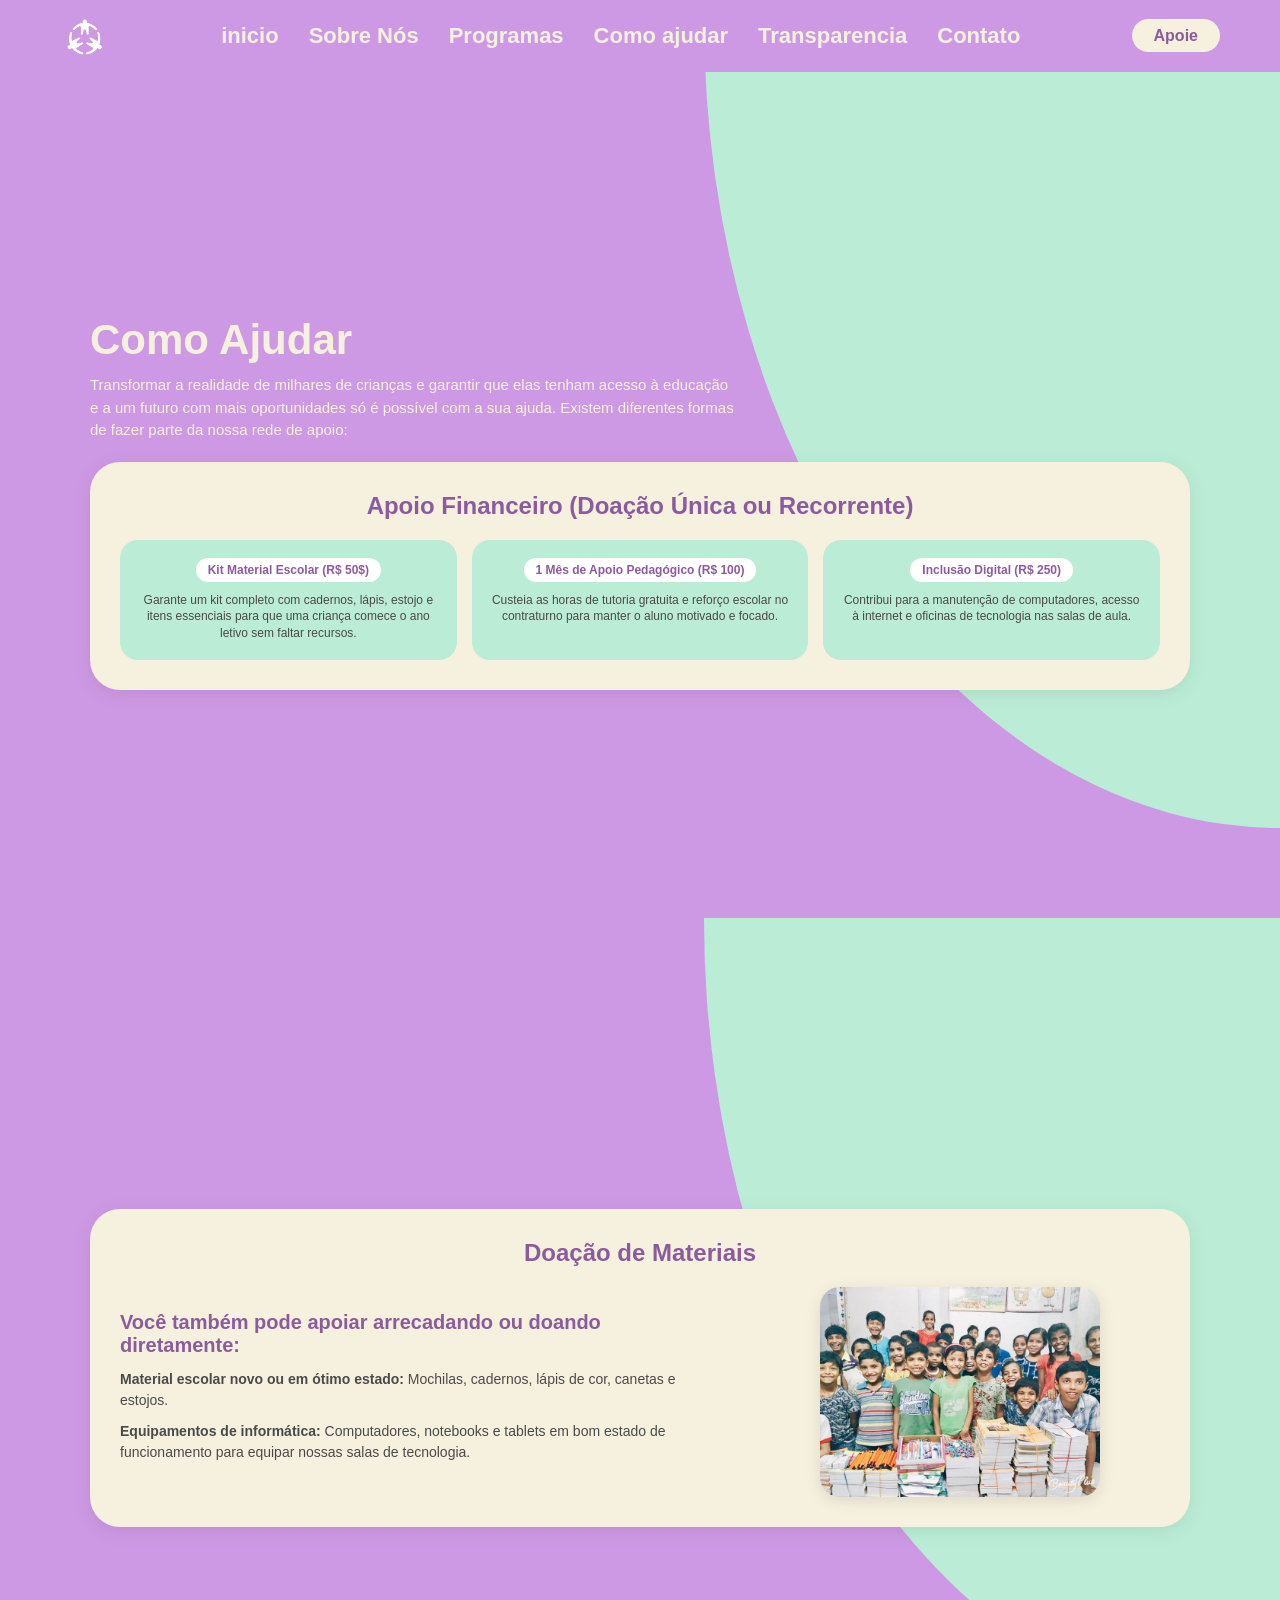
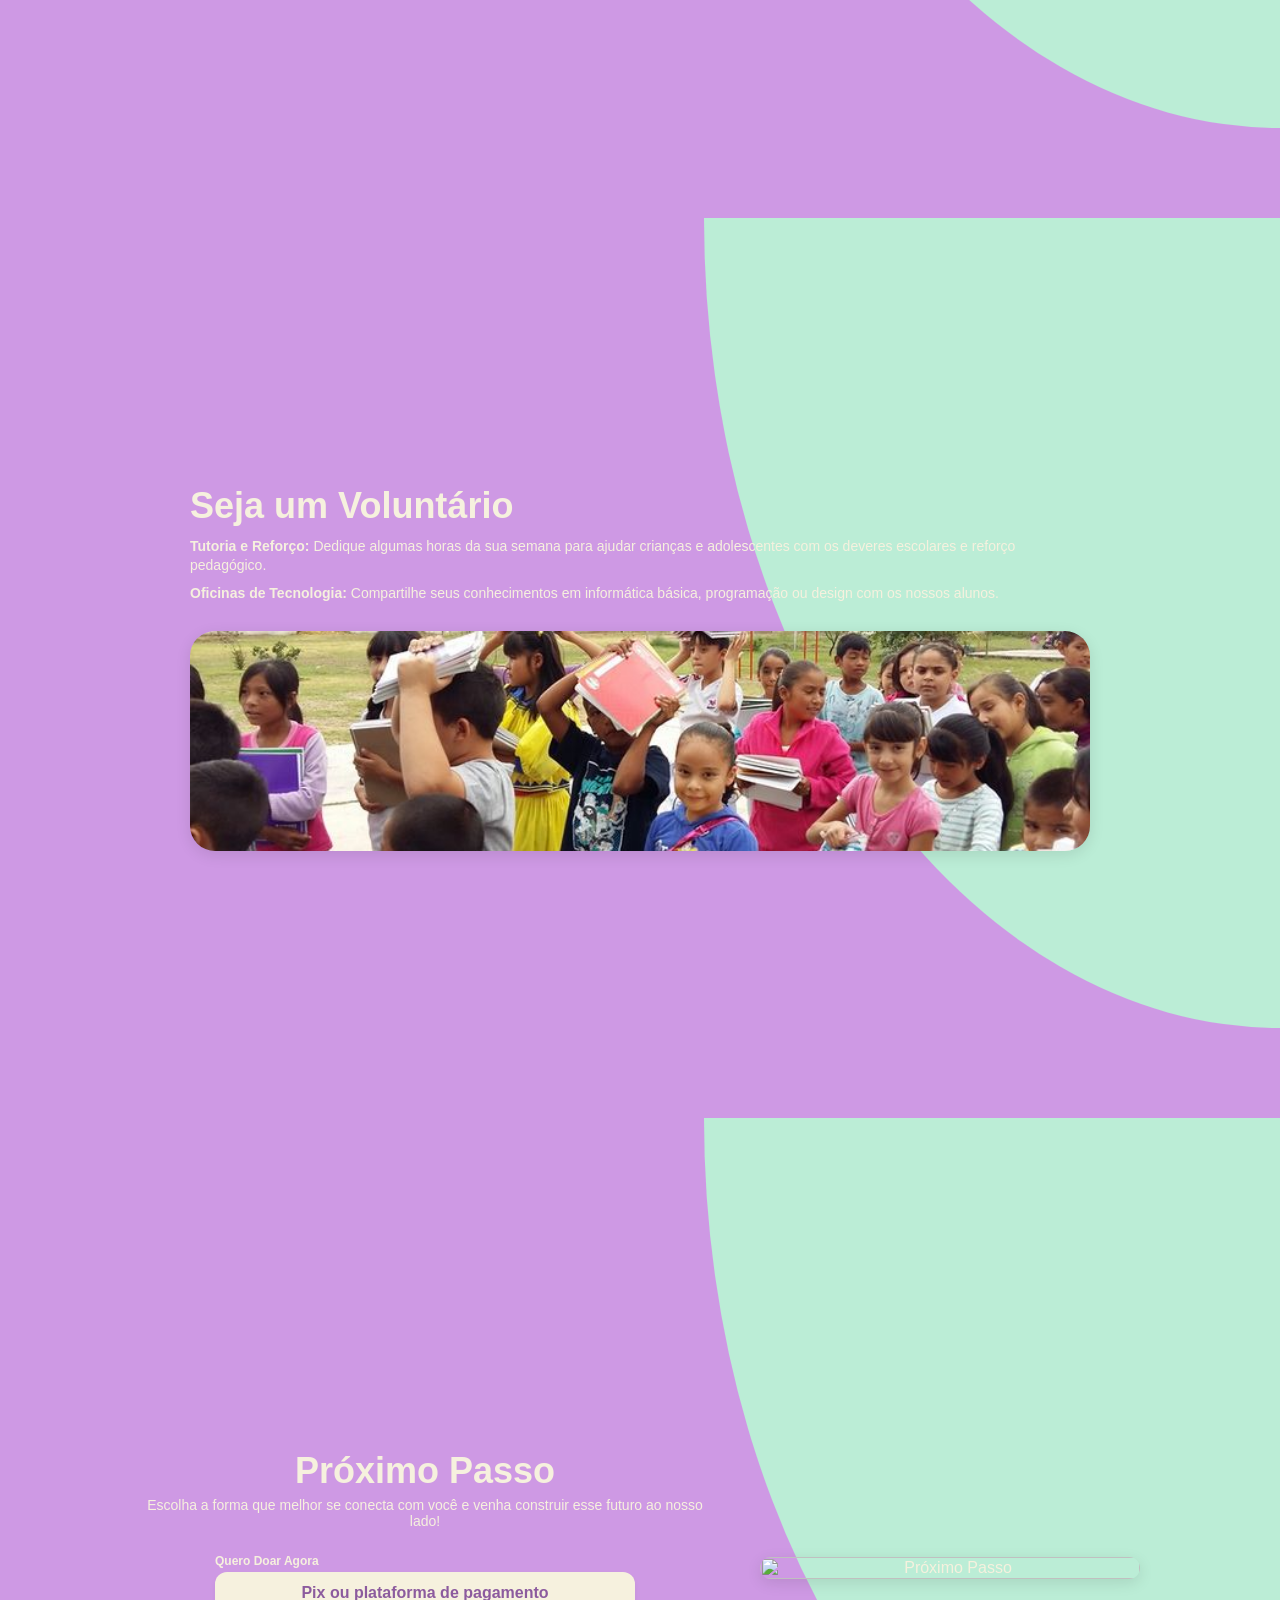
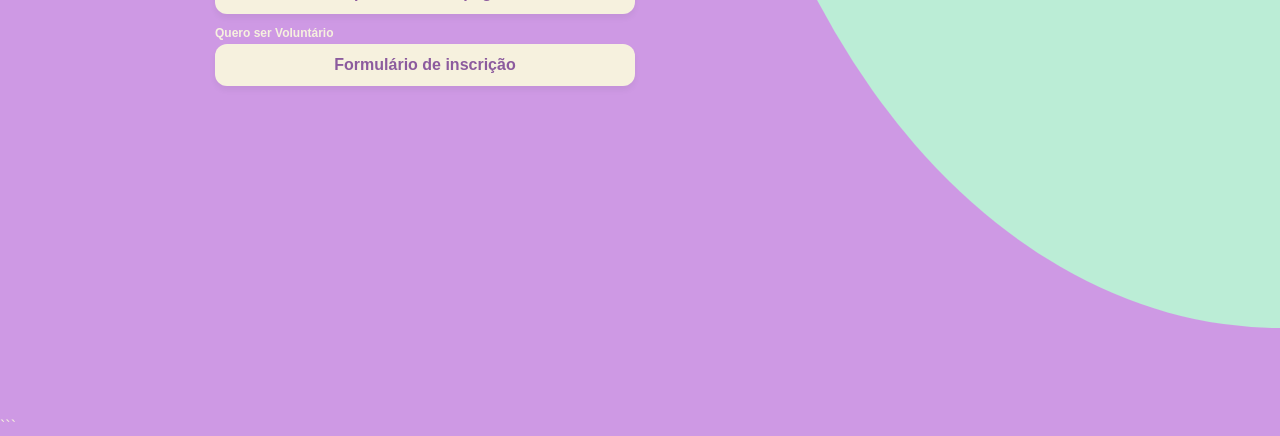
==== pages/como-ajudar.html @ f04b4168 "Atualizando o site" ====
```html
<!DOCTYPE html>
<html lang="pt-BR">

<head>
    <meta charset="UTF-8">
    <meta name="viewport" content="width=device-width, initial-scale=1.0">
    <title>Como Ajudar - Rede de Apoio</title>

    <link rel="stylesheet" href="../css/global.css">
    <link rel="stylesheet" href="../css/como-ajudar.css">
</head>

<body>

    <header class="header">
        <div class="logo-container">
            <a href="../index.html">
                <img src="../imagens/logo-branca.svg" alt="Logotipo" class="logo">
            </a>
        </div>

        <nav class="nav-menu">
            <a href="../index.html">inicio</a>
            <a href="sobre.html">Sobre Nós</a>
            <a href="programas.html">Programas</a>
            <a href="como-ajudar.html">Como ajudar</a>
            <a href="transparencia.html">Transparencia</a>
            <a href="contato.html">Contato</a>
        </nav>

        <div class="apoie-container">
            <a href="apoie.html" class="btn-apoie">Apoie</a>
        </div>
    </header>

    <section class="secao-tela primeira-tela fundo-roxo-onda-verde-topo">
        <div class="conteudo-principal">
            <h1>Como Ajudar</h1>
            <p>Transformar a realidade de milhares de crianças e garantir que elas tenham acesso à educação e a um futuro com mais oportunidades só é possível com a sua ajuda. Existem diferentes formas de fazer parte da nossa rede de apoio:</p>
        </div>

        <div class="card-container">
            <h2>Apoio Financeiro (Doação Única ou Recorrente)</h2>

            <div class="cards-grid">
                <div class="card">
                    <span class="tag-card">Kit Material Escolar (R$ 50$)</span>
                    <p>Garante um kit completo com cadernos, lápis, estojo e itens essenciais para que uma criança comece o ano letivo sem faltar recursos.</p>
                </div>

                <div class="card">
                    <span class="tag-card">1 Mês de Apoio Pedagógico (R$ 100)</span>
                    <p>Custeia as horas de tutoria gratuita e reforço escolar no contraturno para manter o aluno motivado e focado.</p>
                </div>

                <div class="card">
                    <span class="tag-card">Inclusão Digital (R$ 250)</span>
                    <p>Contribui para a manutenção de computadores, acesso à internet e oficinas de tecnologia nas salas de aula.</p>
                </div>
            </div>
        </div>
    </section>

    <section class="secao-tela fundo-roxo-onda-verde-base">
        <div class="card-container">
            <h2>Doação de Materiais</h2>

            <div class="conteudo-duas-colunas">
                <div class="texto-materiais">
                    <h3>Você também pode apoiar arrecadando ou doando diretamente:</h3>

                    <p><strong>Material escolar novo ou em ótimo estado:</strong> Mochilas, cadernos, lápis de cor, canetas e estojos.</p>

                    <p><strong>Equipamentos de informática:</strong> Computadores, notebooks e tablets em bom estado de funcionamento para equipar nossas salas de tecnologia.</p>
                </div>

                <div class="imagem-materiais">
                    <img src="../imagens/foto-doacao-materiais.png" alt="Doação de Materiais e Mochilas">
                </div>
            </div>
        </div>
    </section>

    <section class="secao-tela fundo-roxo-ondas-laterais">
        <div class="bloco-voluntario">
            <h2>Seja um Voluntário</h2>

            <p><strong>Tutoria e Reforço:</strong> Dedique algumas horas da sua semana para ajudar crianças e adolescentes com os deveres escolares e reforço pedagógico.</p>

            <p><strong>Oficinas de Tecnologia:</strong> Compartilhe seus conhecimentos em informática básica, programação ou design com os nossos alunos.</p>
        </div>

        <div class="banner-voluntario-img">
            <img src="../imagens/foto-voluntarios.png" alt="Voluntários reunidos com doações">
        </div>
    </section>

    <section class="secao-tela fundo-verde-ondas-roxas-cortes secao-proximo-passo">
        <div class="conteudo-duas-colunas-proximo-passo">
            <div class="texto-proximo-passo">
                <h2>Próximo Passo</h2>

                <p class="subtitulo-passo">Escolha a forma que melhor se conecta com você e venha construir esse futuro ao nosso lado!</p>

                <div class="acoes-finais">
                    <div class="bloco-acao">
                        <span>Quero Doar Agora</span>
                        <a href="pagamento.html" class="btn-acao">Pix ou plataforma de pagamento</a>
                    </div>

                    <div class="bloco-acao">
                        <span>Quero ser Voluntário</span>
                        <a href="formulario.html" class="btn-acao">Formulário de inscrição</a>
                    </div>
                </div>
            </div>

            <div class="imagem-proximo-passo">
                <img src="../imagens/proximo-passo.png" alt="Próximo Passo">
            </div>
        </div>
    </section>

</body>
</html>
```
---- css/global.css ----
@import url('https://fonts.googleapis.com/css2?family=Fredoka:wght@400;500;600;700&display=swap');


* {
    margin: 0;
    padding: 0;
    box-sizing: border-box;
}


body {
    font-family: 'Fredoka', sans-serif;
    background: #c889df;
    color: #fff;
    overflow-x: hidden;
}


/* MENU */

.menu {
    width: 100%;
    height: 75px;

    display: flex;
    align-items: center;

    padding: 0 6%;

    gap: 25px;

    background: transparent;
}


.logo {
    font-size: 30px;
    font-weight: bold;
}


.menu nav {
    display: flex;
    gap: 28px;
    flex: 1;
}


.menu nav a {
    color: white;
    text-decoration: none;
    font-size: 15px;
    font-weight: 600;
}


.botao-apoie {
    background: #f4f0d9;
    color: #c889df;

    padding: 11px 28px;

    border-radius: 12px;

    text-decoration: none;
    font-weight: 600;
}


/* INTRODUÇÃO */

.introducao {
    padding: 20px 5% 35px;
    max-width: 650px;
}


.introducao h1 {
    font-size: 52px;
    margin-bottom: 10px;
    font-weight: 700;
}


.introducao p {
    font-size: 16px;
    line-height: 1.6;
    font-weight: 500;
}


/* APOIO FINANCEIRO */

.apoio-financeiro {
    background: #f5f0dc;
    color: #8e58ad;

    margin: 0 6%;
    padding: 22px;

    border-radius: 40px;
}


.apoio-financeiro h2 {
    text-align: center;
    font-size: 23px;
    margin-bottom: 18px;
}


.cards {
    display: grid;
    grid-template-columns: repeat(3, 1fr);
    gap: 45px;
}


.card {
    text-align: center;
}


.valor {
    display: block;

    background: #aee8d3;

    color: #c889df;

    padding: 7px 10px;

    border-radius: 20px;

    font-size: 11px;
    font-weight: 600;

    margin-bottom: 10px;
}


.card-texto {
    background: #b1e7d2;

    min-height: 100px;

    padding: 18px;

    border-radius: 20px;

    display: flex;
    align-items: center;
}


.card-texto p {
    color: #6c9c8c;
    font-size: 11px;
    line-height: 1.5;
}


/* DOAÇÃO */

.doacao {
    padding: 70px 6% 40px;
}


.doacao h2 {
    text-align: center;

    font-size: 40px;

    margin-bottom: 45px;
}


.doacao-conteudo {
    background: #f5f0dc;

    color: #8e58ad;

    border-radius: 30px;

    padding: 30px 35px;

    display: flex;
    align-items: center;

    gap: 35px;
}


.texto-doacao {
    flex: 1;
}


.texto-doacao h3 {
    font-size: 24px;
    margin-bottom: 25px;
}


.texto-doacao p {
    color: #709c8e;

    font-size: 14px;

    line-height: 1.6;

    margin-bottom: 15px;
}


.texto-doacao strong {
    color: #c889df;
}


.doacao-conteudo img {
    width: 180px;
    height: 150px;

    object-fit: cover;

    border-radius: 25px;
}


/* VOLUNTARIADO */

.voluntariado {
    padding: 50px 6% 80px;
}


.voluntariado h2 {
    font-size: 38px;

    margin-bottom: 25px;
}


.voluntariado p {
    max-width: 650px;

    font-size: 15px;

    line-height: 1.7;

    margin-bottom: 12px;
}


.voluntariado strong {
    color: #f5f0dc;
}


.voluntariado img {
    display: block;

    width: 80%;

    max-width: 850px;

    height: 280px;

    object-fit: cover;

    margin: 35px auto 0;

    border-radius: 60px;
}


/* PRÓXIMO PASSO */

.proximo-passo {
    background: #c889df;

    padding: 60px 6% 100px;

    border-radius: 50% 50% 0 0 / 20% 20% 0 0;
}


.proximo-passo h2 {
    font-size: 35px;

    margin-bottom: 10px;
}


.proximo-passo > p {
    font-size: 15px;

    margin-bottom: 40px;
}


.opcao {
    display: flex;
    flex-direction: column;

    width: 300px;

    margin-bottom: 25px;
}


.opcao span {
    font-size: 14px;
    margin-bottom: 10px;
}


.opcao button {
    border: none;

    background: #f5f0dc;

    color: #c889df;

    padding: 15px;

    border-radius: 7px;

    font-family: 'Fredoka', sans-serif;

    font-weight: 600;

    cursor: pointer;
}


.opcao button:hover {
    transform: scale(1.02);
}


/* RESPONSIVO */

@media (max-width: 800px) {

    .menu {
        height: auto;
        padding: 20px;
        flex-wrap: wrap;
    }


    .menu nav {
        order: 3;

        width: 100%;

        justify-content: center;

        flex-wrap: wrap;

        gap: 15px;
    }


    .introducao {
        padding: 30px 7%;
    }


    .introducao h1 {
        font-size: 40px;
    }


    .cards {
        grid-template-columns: 1fr;
        gap: 20px;
    }


    .apoio-financeiro {
        margin: 0 4%;
    }


    .doacao-conteudo {
        flex-direction: column;
    }


    .doacao-conteudo img {
        width: 100%;
        height: 220px;
    }


    .voluntariado img {
        width: 100%;
        height: 230px;
        border-radius: 35px;
    }

}
---- css/como-ajudar.css ----
/* Configuração Geral da Página */
html, body {
    margin: 0;
    padding: 0;
    width: 100%;
    background-color: #CE99E4;
    color: #F6F1DE;
    font-family: 'Segoe UI', Tahoma, Geneva, Verdana, sans-serif;
    overflow-x: hidden;
}

/* Cada tela/seção ocupa exatamente 100% da altura da tela e fica bem separada */
.secao-tela {
    height: 100vh;
    width: 100vw;
    position: relative;
    padding: 30px 60px;
    box-sizing: border-box;
    display: flex;
    flex-direction: column;
    justify-content: center;
    align-items: center;
    background-color: #CE99E4;
    overflow: hidden;
}

/* Forma orgânica verde nos cantos (igualzinho ao Figma) */
.secao-tela::before {
    content: "";
    position: absolute;
    top: 0;
    right: 0;
    width: 45%;
    height: 100%;
    background-color: #BBEDD6;
    clip-path: ellipse(100% 90% at 100% 0%);
    z-index: 0;
    pointer-events: none;
}

/* Inverte o lado da forma verde nas telas alternadas */
.secao-tela.inverter::before {
    left: 0;
    right: auto;
    clip-path: ellipse(100% 90% at 0% 100%);
}

/* Conteúdo interno alinhado */
.secao-tela > * {
    position: relative;
    z-index: 1;
    width: 100%;
    max-width: 1100px;
}

/* --- HEADER / TOPO --- */
.header {
    display: flex;
    justify-content: space-between;
    align-items: center;
    padding: 15px 60px;
    background-color: #CE99E4;
    width: 100%;
    box-sizing: border-box;
    position: fixed;
    top: 0;
    left: 0;
    z-index: 100;
}

.logo {
    width: 50px;
    height: auto;
}

.nav-menu {
    display: flex;
    gap: 30px;
}

.nav-menu a {
    text-decoration: none;
    color: #F6F1DE;
    font-weight: 600;
    font-size:  22px;;
}

.btn-apoie {
    background-color: #F6F1DE;
    color: #8C5B9E;
    padding: 8px 22px;
    border-radius: 20px;
    text-decoration: none;
    font-weight: bold;
}

/* Adiciona margem superior na primeira tela para o menu fixo não cobrir o texto */
.primeira-tela {
    padding-top: 100px;
}

/* --- TELA 1: COMO AJUDAR --- */
.conteudo-principal h1 {
    font-size: 42px;
    color: #F6F1DE;
    margin-bottom: 10px;
}

.conteudo-principal p {
    font-size: 15px;
    color: #F6F1DE;
    max-width: 650px;
    line-height: 1.5;
    margin-bottom: 20px;
}

/* Caixa Bege Principal */
.card-container {
    background-color: #F6F1DE;
    border-radius: 30px;
    padding: 30px;
    box-shadow: 0px 4px 20px rgba(0,0,0,0.08);
}

.card-container h2 {
    text-align: center;
    color: #8C5B9E;
    margin-bottom: 20px;
    font-size: 24px;
}

.cards-grid {
    display: grid;
    grid-template-columns: repeat(3, 1fr);
    gap: 15px;
}

.card {
    background-color: #BBEDD6;
    padding: 18px;
    border-radius: 18px;
    text-align: center;
}

.tag-card {
    display: inline-block;
    background-color: #FFFFFF;
    color: #8C5B9E;
    padding: 5px 12px;
    border-radius: 12px;
    font-size: 12px;
    font-weight: bold;
    margin-bottom: 10px;
}

.card p {
    font-size: 12px;
    line-height: 1.4;
    color: #4A4A4A;
    margin: 0;
}

/* --- TELA 2: DOAÇÃO DE MATERIAIS --- */
.conteudo-duas-colunas {
    display: flex;
    align-items: center;
    gap: 40px;
}

.texto-materiais {
    flex: 1.2;
}

.texto-materiais h3 {
    color: #8C5B9E;
    margin-bottom: 12px;
    font-size: 20px;
}

.texto-materiais p {
    margin-bottom: 10px;
    line-height: 1.5;
    color: #4A4A4A;
    font-size: 14px;
}

.imagem-materiais {
    flex: 0.8;
    display: flex;
    justify-content: center;
}

.imagem-materiais img {
    width: 100%;
    max-width: 280px;
    border-radius: 20px;
    object-fit: cover;
    box-shadow: 0px 4px 15px rgba(0,0,0,0.1);
}

/* --- TELA 3: SEJA UM VOLUNTÁRIO --- */
.bloco-voluntario {
    max-width: 900px;
    margin-bottom: 20px;
}

.bloco-voluntario h2 {
    color: #F6F1DE;
    font-size: 36px;
    margin-bottom: 10px;
}

.bloco-voluntario p {
    color: #F6F1DE;
    margin-bottom: 8px;
    line-height: 1.4;
    font-size: 14px;
}

.banner-voluntario-img {
    width: 100%;
    display: flex;
    justify-content: center;
}

.banner-voluntario-img img {
    width: 100%;
    max-width: 900px;
    height: 220px;
    border-radius: 25px;
    object-fit: cover;
    box-shadow: 0px 4px 15px rgba(0,0,0,0.1);
}

/* --- TELA 4: PRÓXIMO PASSO --- */
.secao-proximo-passo {
    text-align: center;
    align-items: center;
}

.secao-proximo-passo h2 {
    color: #F6F1DE;
    font-size: 36px;
    margin-bottom: 5px;
}

.subtitulo-passo {
    color: #F6F1DE;
    margin-bottom: 25px;
    font-size: 14px;
}

.acoes-finais {
    display: flex;
    flex-direction: column;
    gap: 12px;
    max-width: 420px;
    width: 100%;
    margin: 0 auto;
}

.bloco-acao {
    display: flex;
    flex-direction: column;
    gap: 4px;
    text-align: left;
}

.bloco-acao span {
    font-weight: bold;
    color: #F6F1DE;
    font-size: 12px;
}

.btn-acao {
    background-color: #F6F1DE;
    color: #8C5B9E;
    padding: 12px;
    border-radius: 12px;
    text-decoration: none;
    font-weight: bold;
    text-align: center;
    box-shadow: 0px 4px 6px rgba(0,0,0,0.05);
}

/* Organiza a Tela 4 em duas colunas (Texto/Botões e Imagem) */
.conteudo-duas-colunas-proximo-passo {
    display: flex;
    align-items: center;
    justify-content: space-between;
    gap: 50px;
    width: 100%;
    max-width: 1000px;
}

.texto-proximo-passo {
    flex: 1.2;
}

.imagem-proximo-passo {
    flex: 0.8;
    display: flex;
    justify-content: center;
}

.imagem-proximo-passo img {
    width: 100%;
    max-width: 580px;
    border-radius: 25px;
    object-fit: cover;
    box-shadow: 0px 4px 15px rgba(0,0,0,0.1);
}
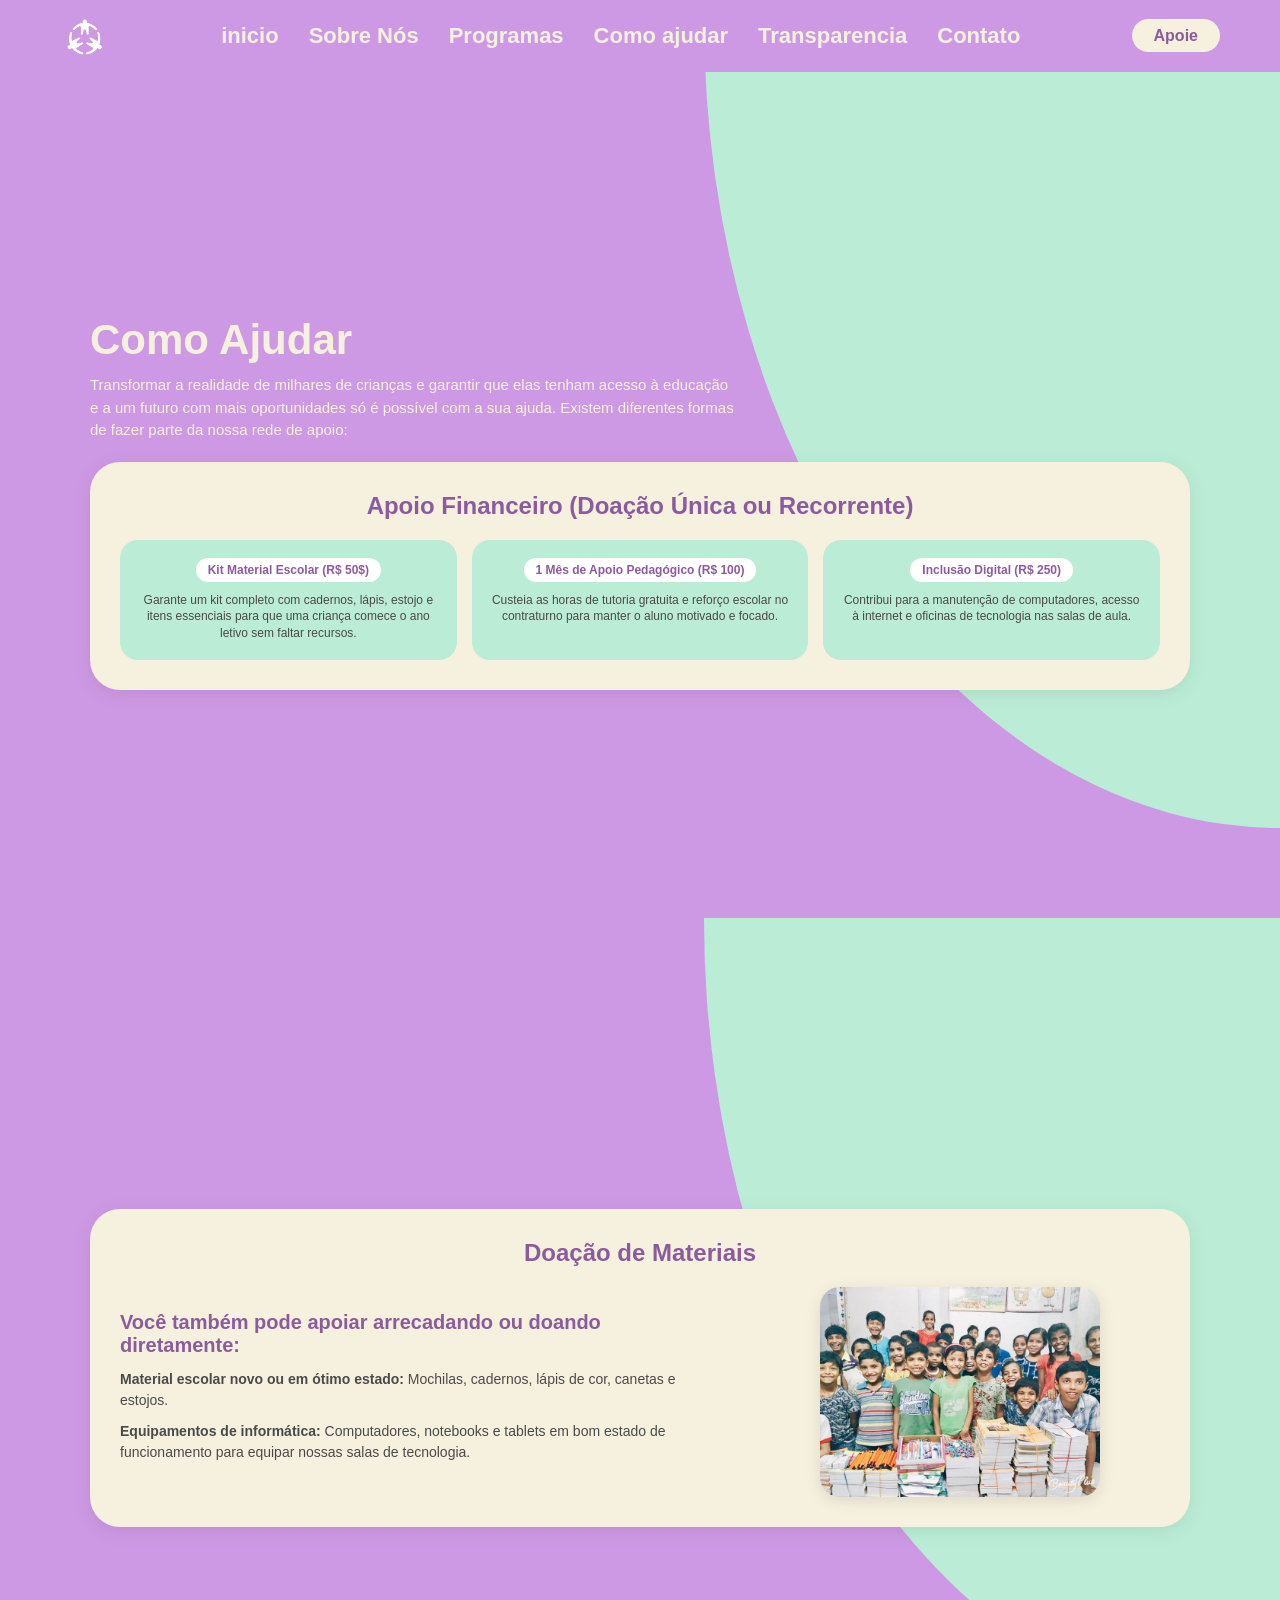
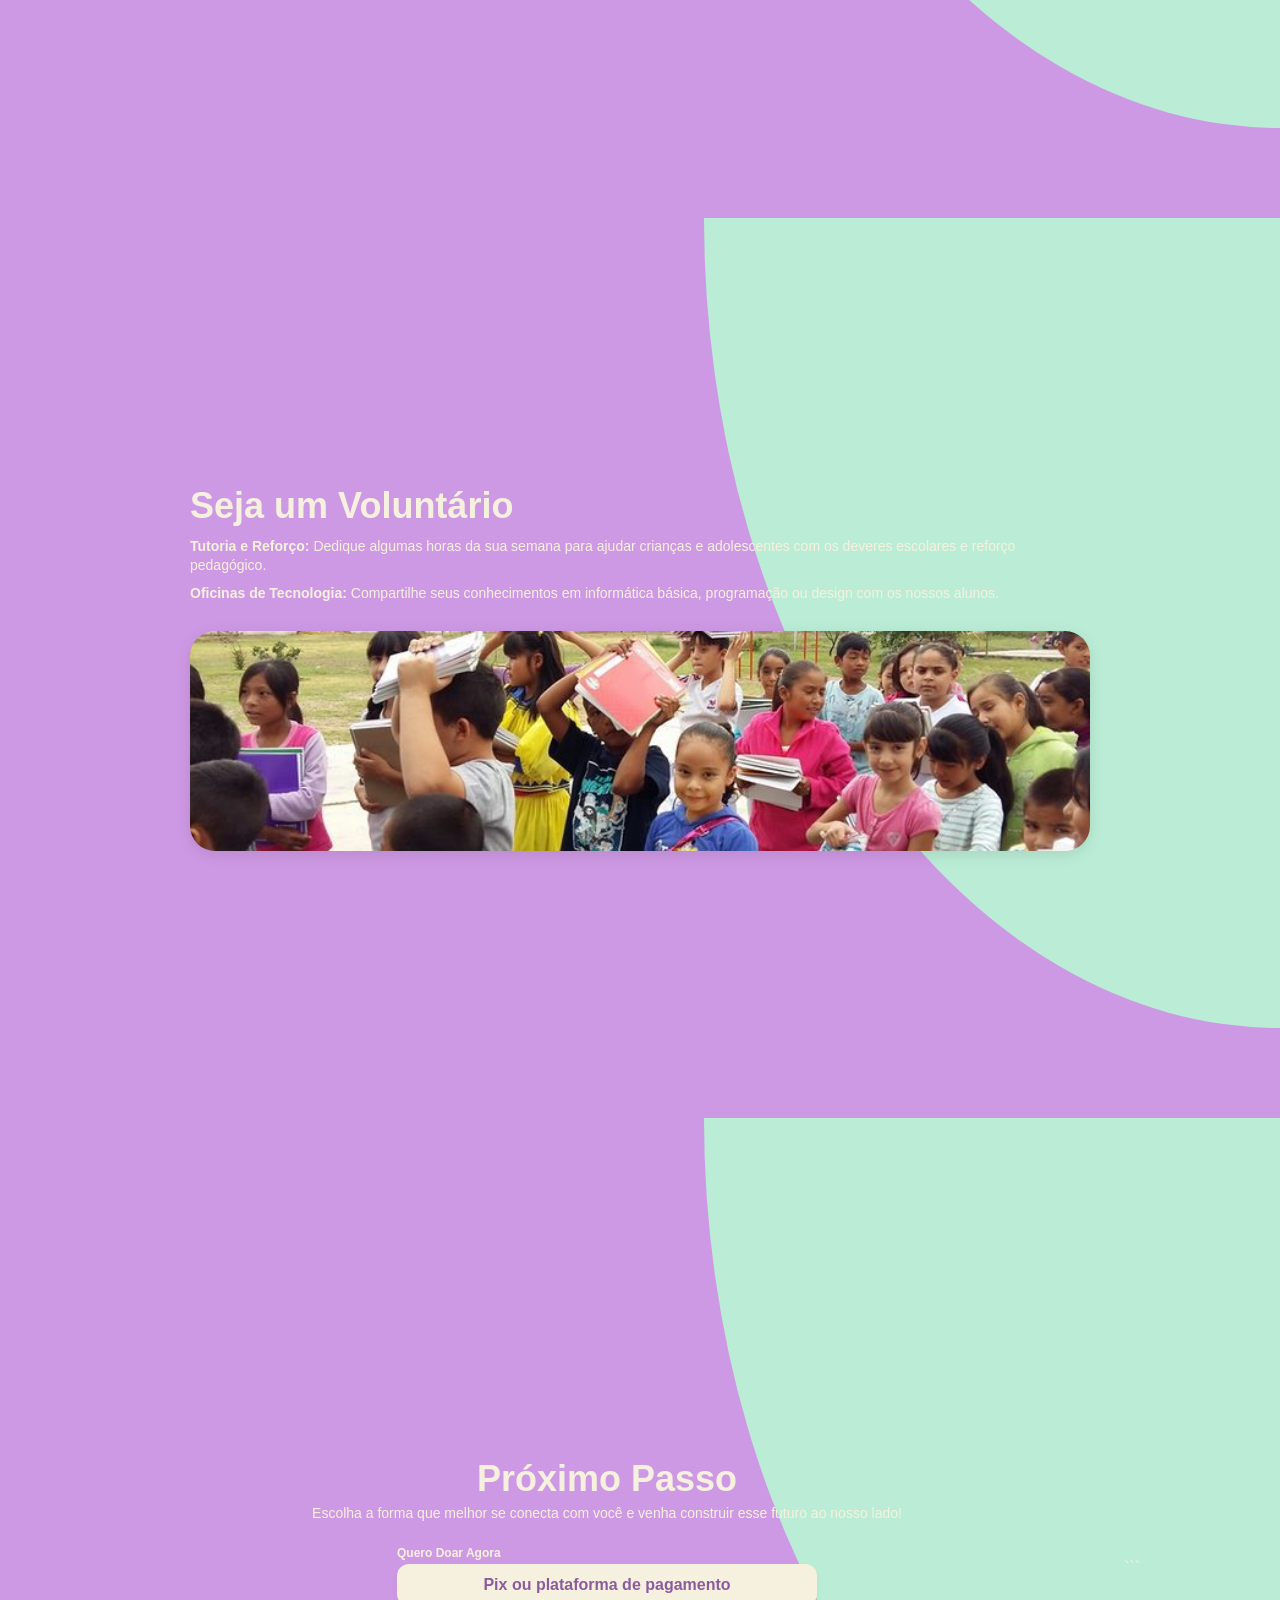
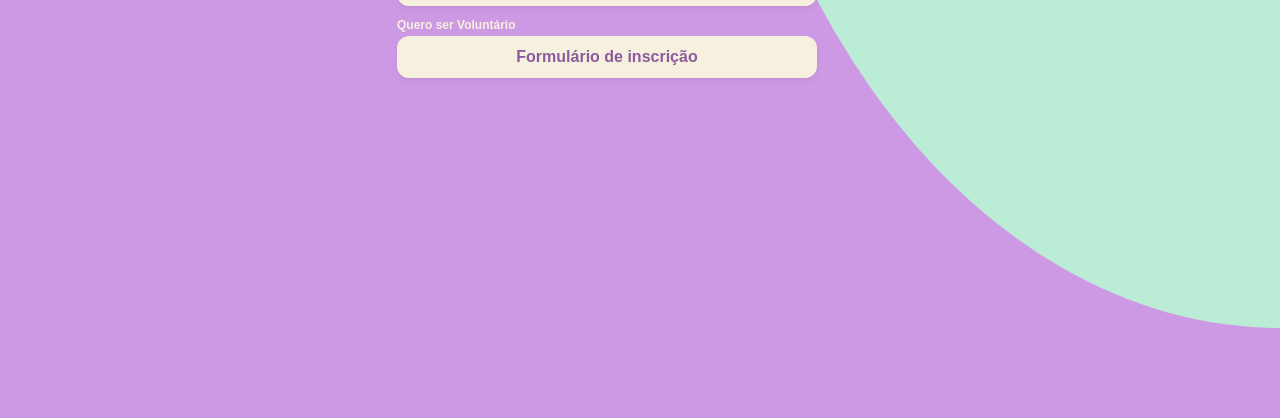
==== commit 067485a9: "atualiza o estilo dessa pagina" ====
--- a/pages/como-ajudar.html
+++ b/pages/como-ajudar.html
@@ -115,13 +115,7 @@
                     </div>
                 </div>
             </div>
-
-            <div class="imagem-proximo-passo">
-                <img src="../imagens/proximo-passo.png" alt="Próximo Passo">
-            </div>
-        </div>
-    </section>
-
+            
 </body>
 </html>
 ```
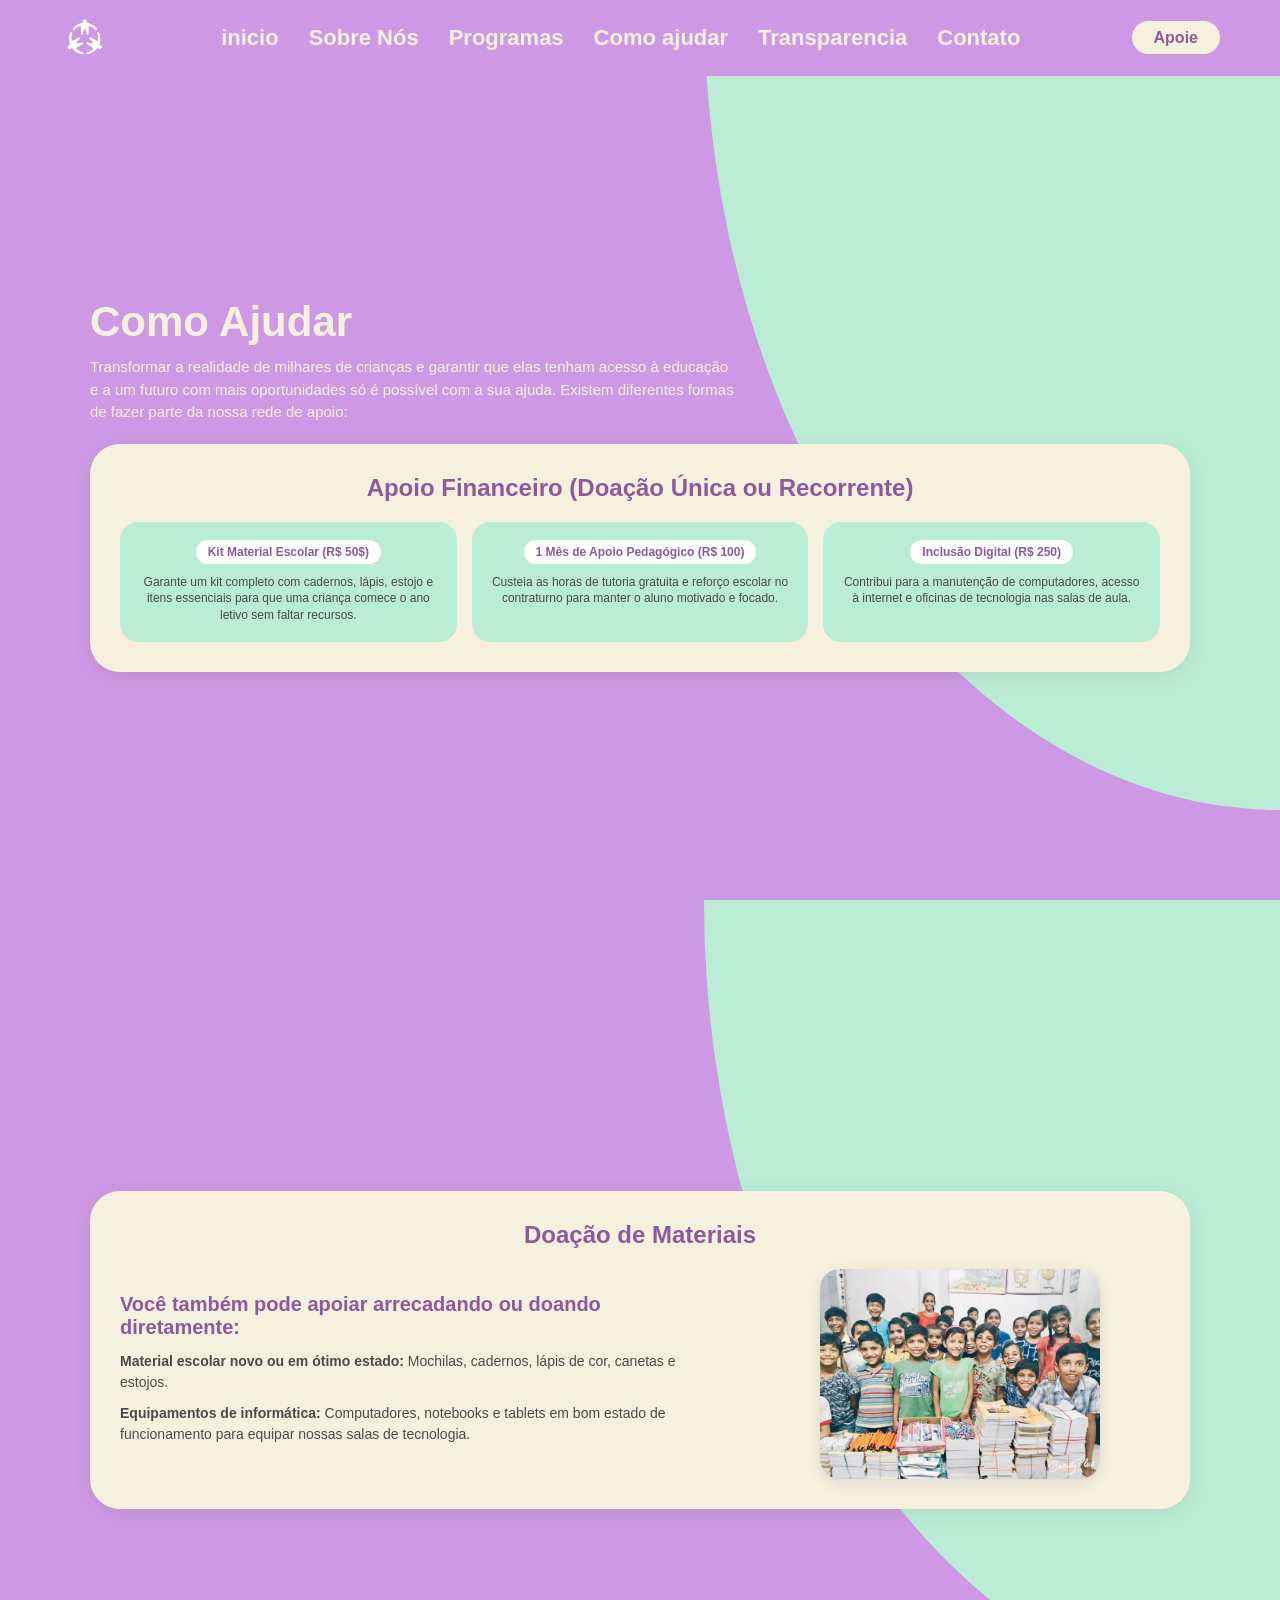
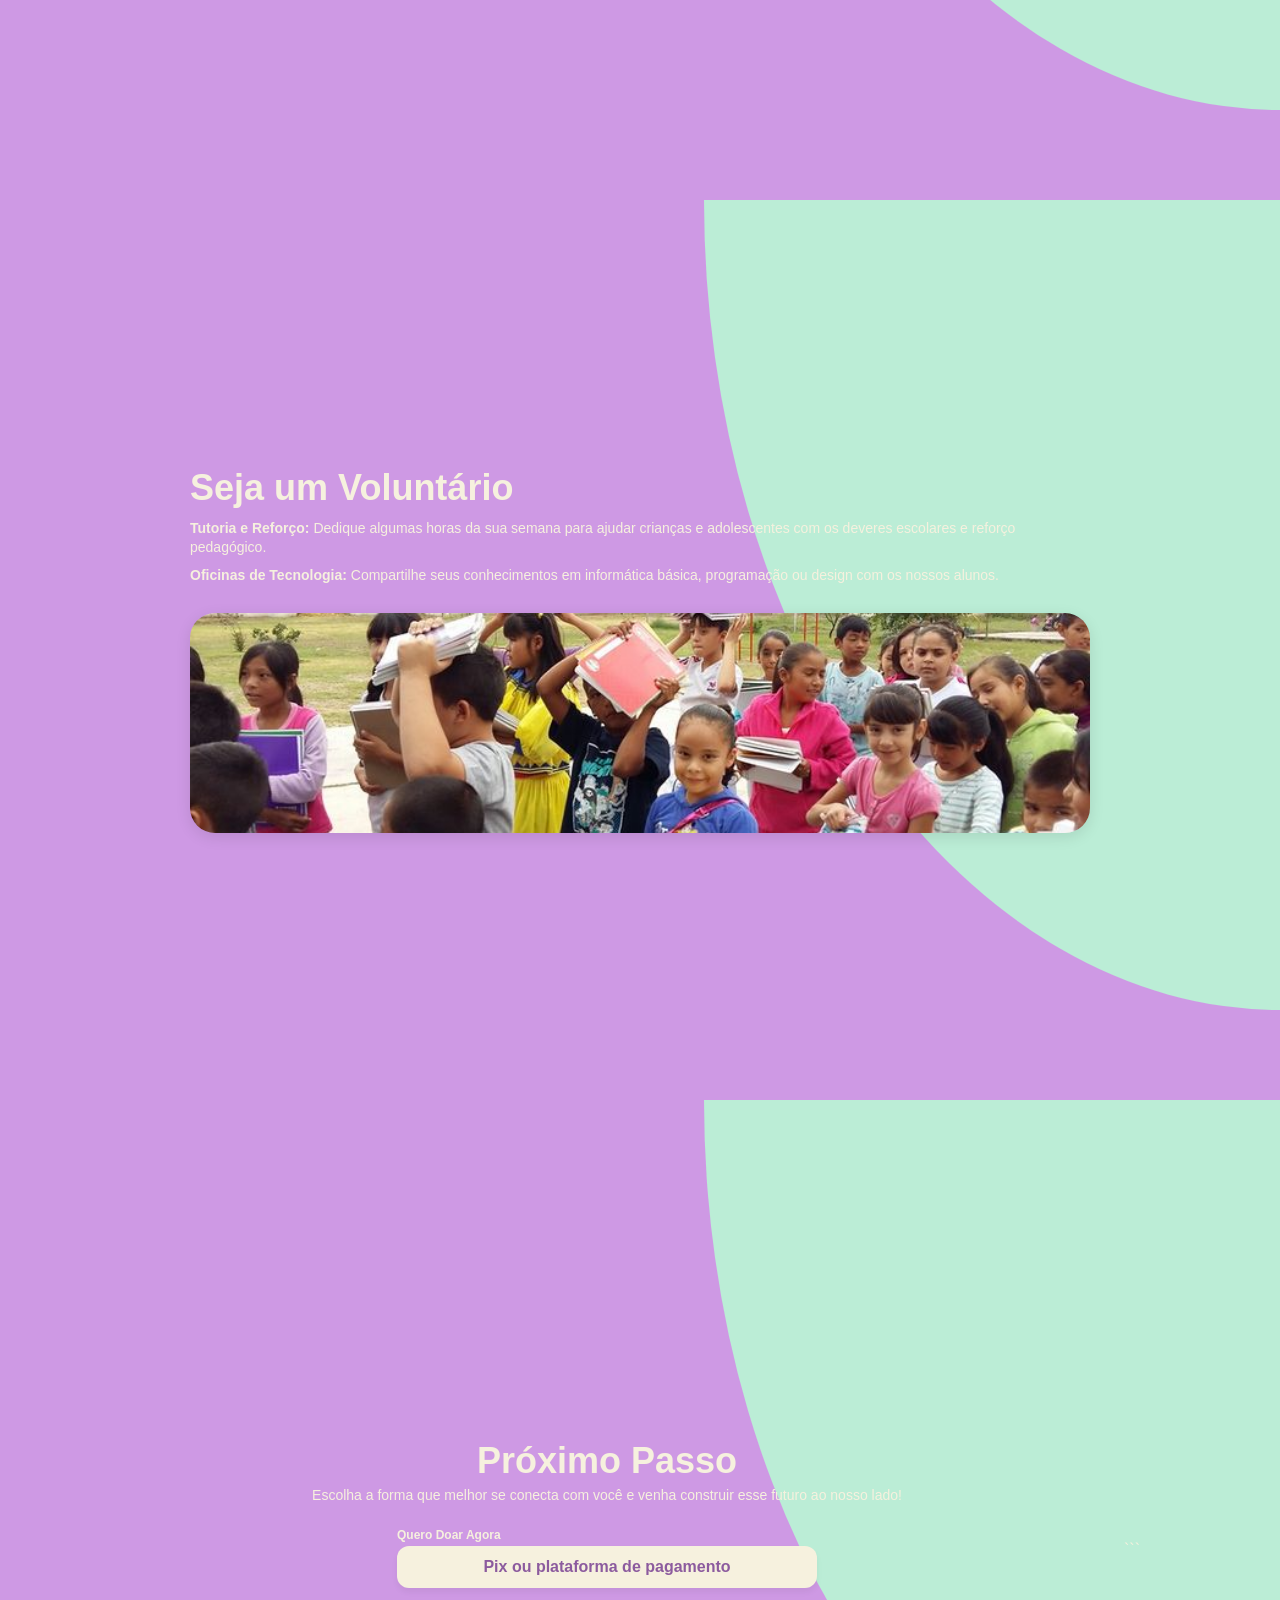
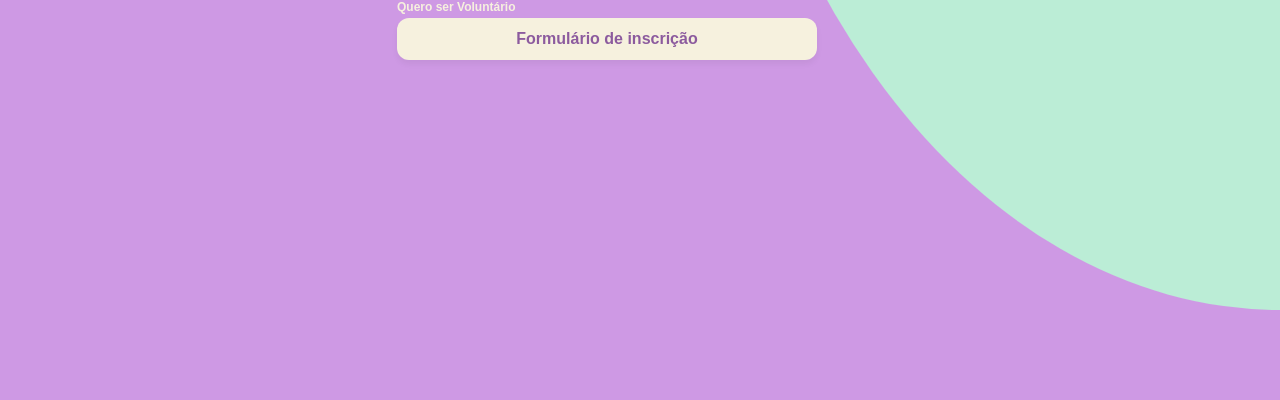
==== commit 57021060: "atualiza pagina de transparencia" ====
--- a/pages/como-ajudar.html
+++ b/pages/como-ajudar.html
@@ -1,4 +1,3 @@
-```html
 <!DOCTYPE html>
 <html lang="pt-BR">
 
@@ -115,7 +114,7 @@
                     </div>
                 </div>
             </div>
-            
+
 </body>
 </html>
 ```
